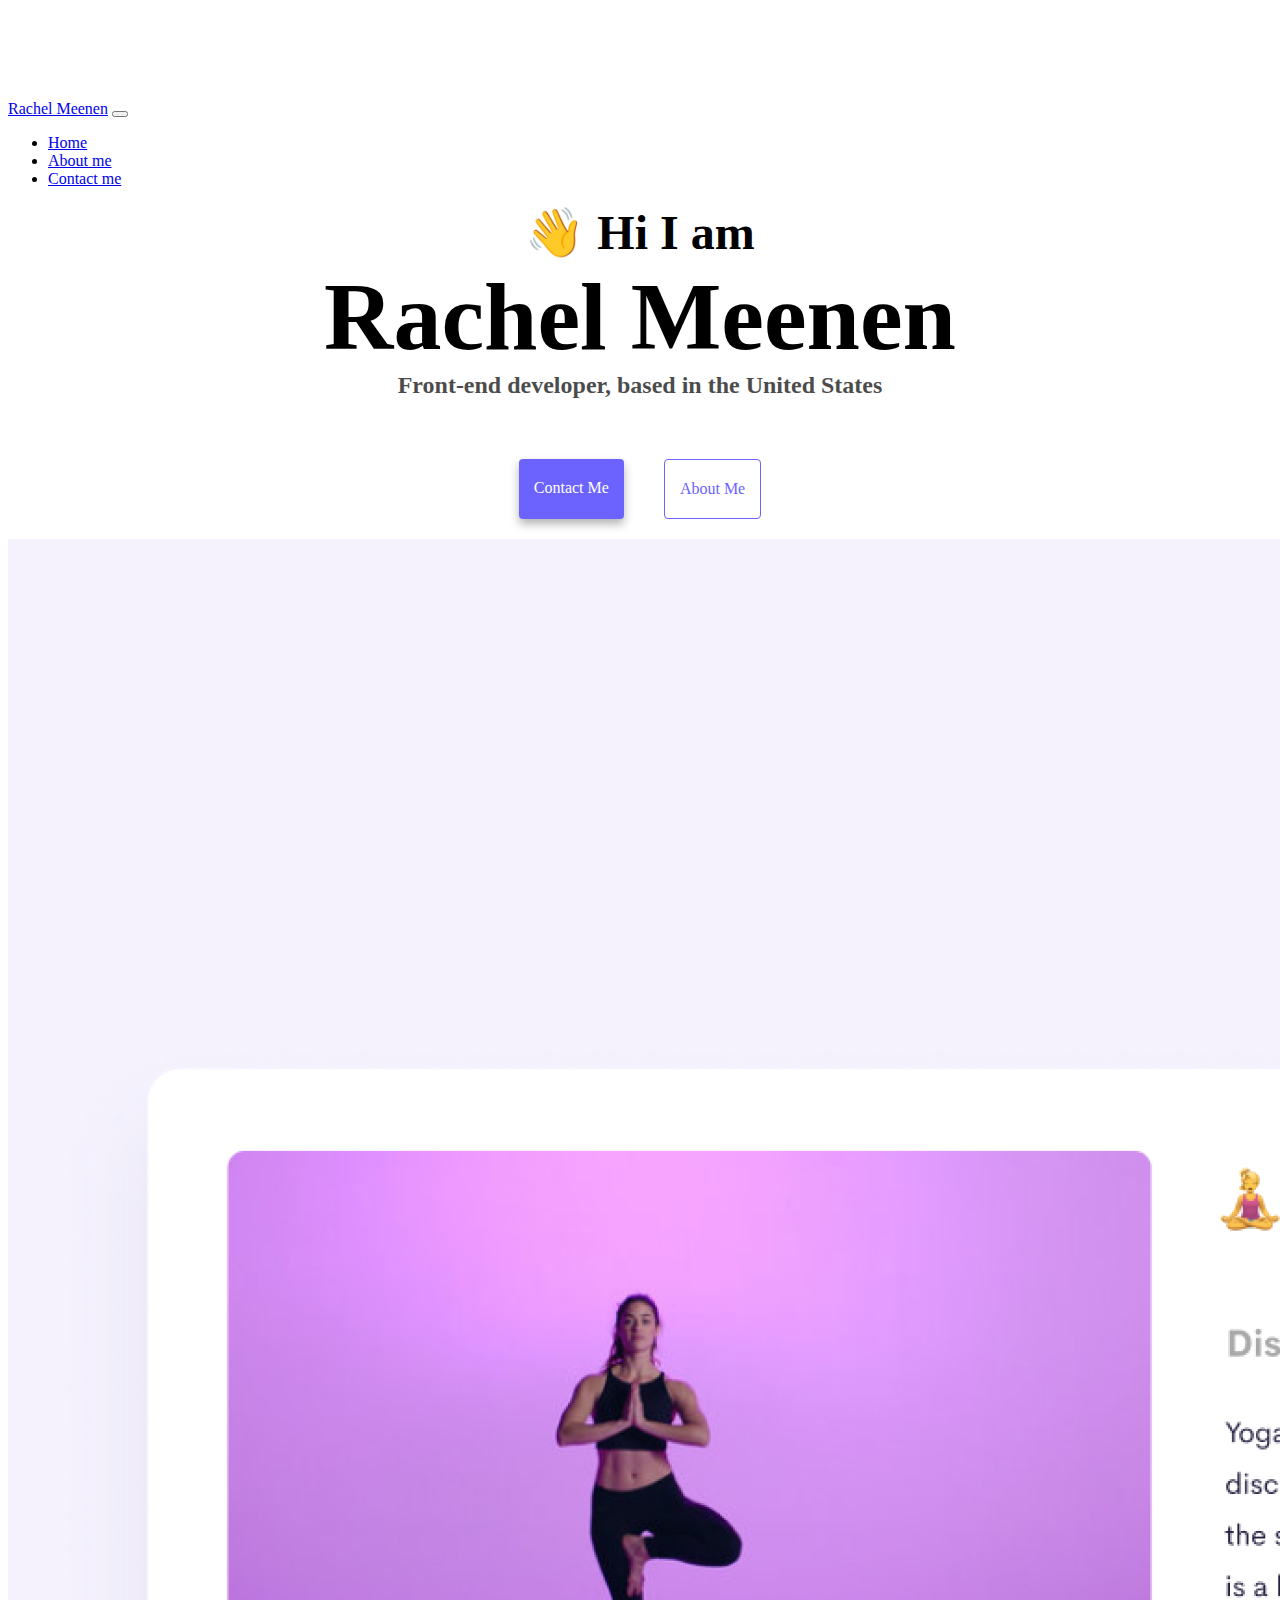
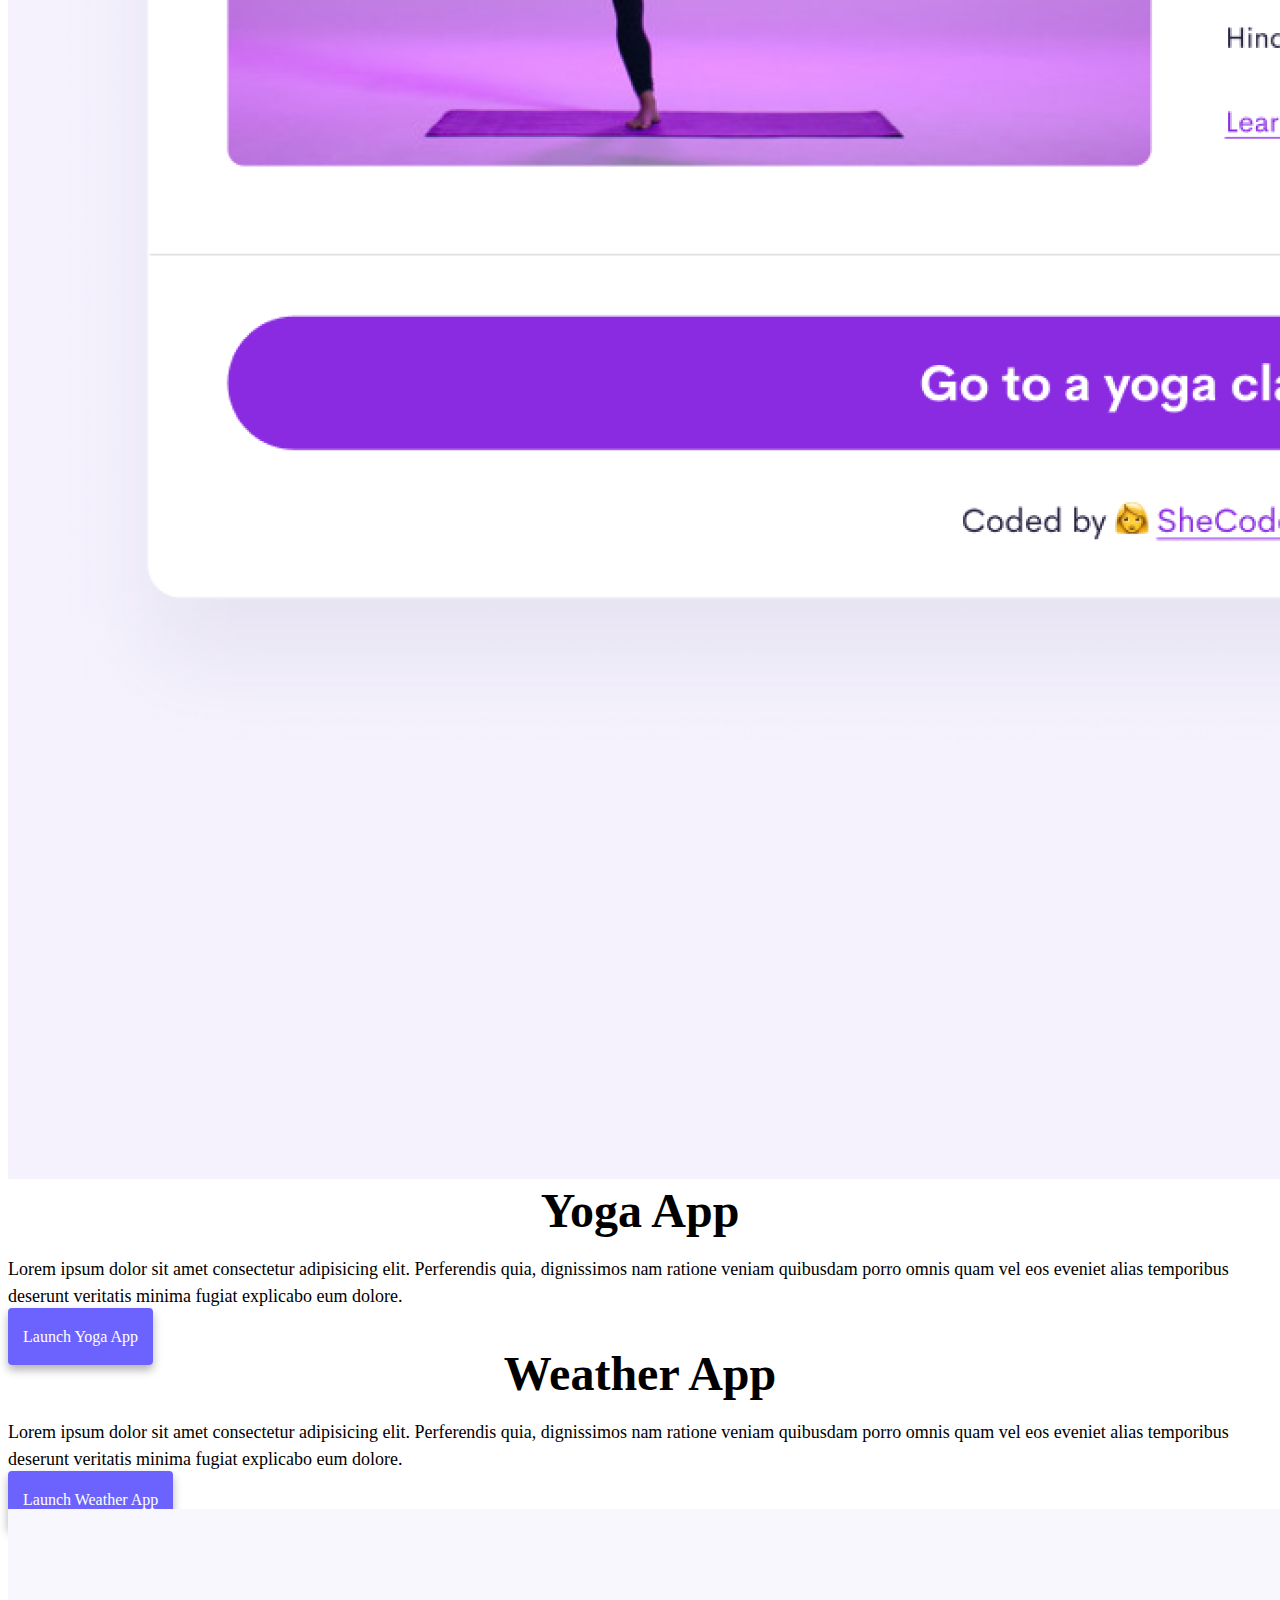
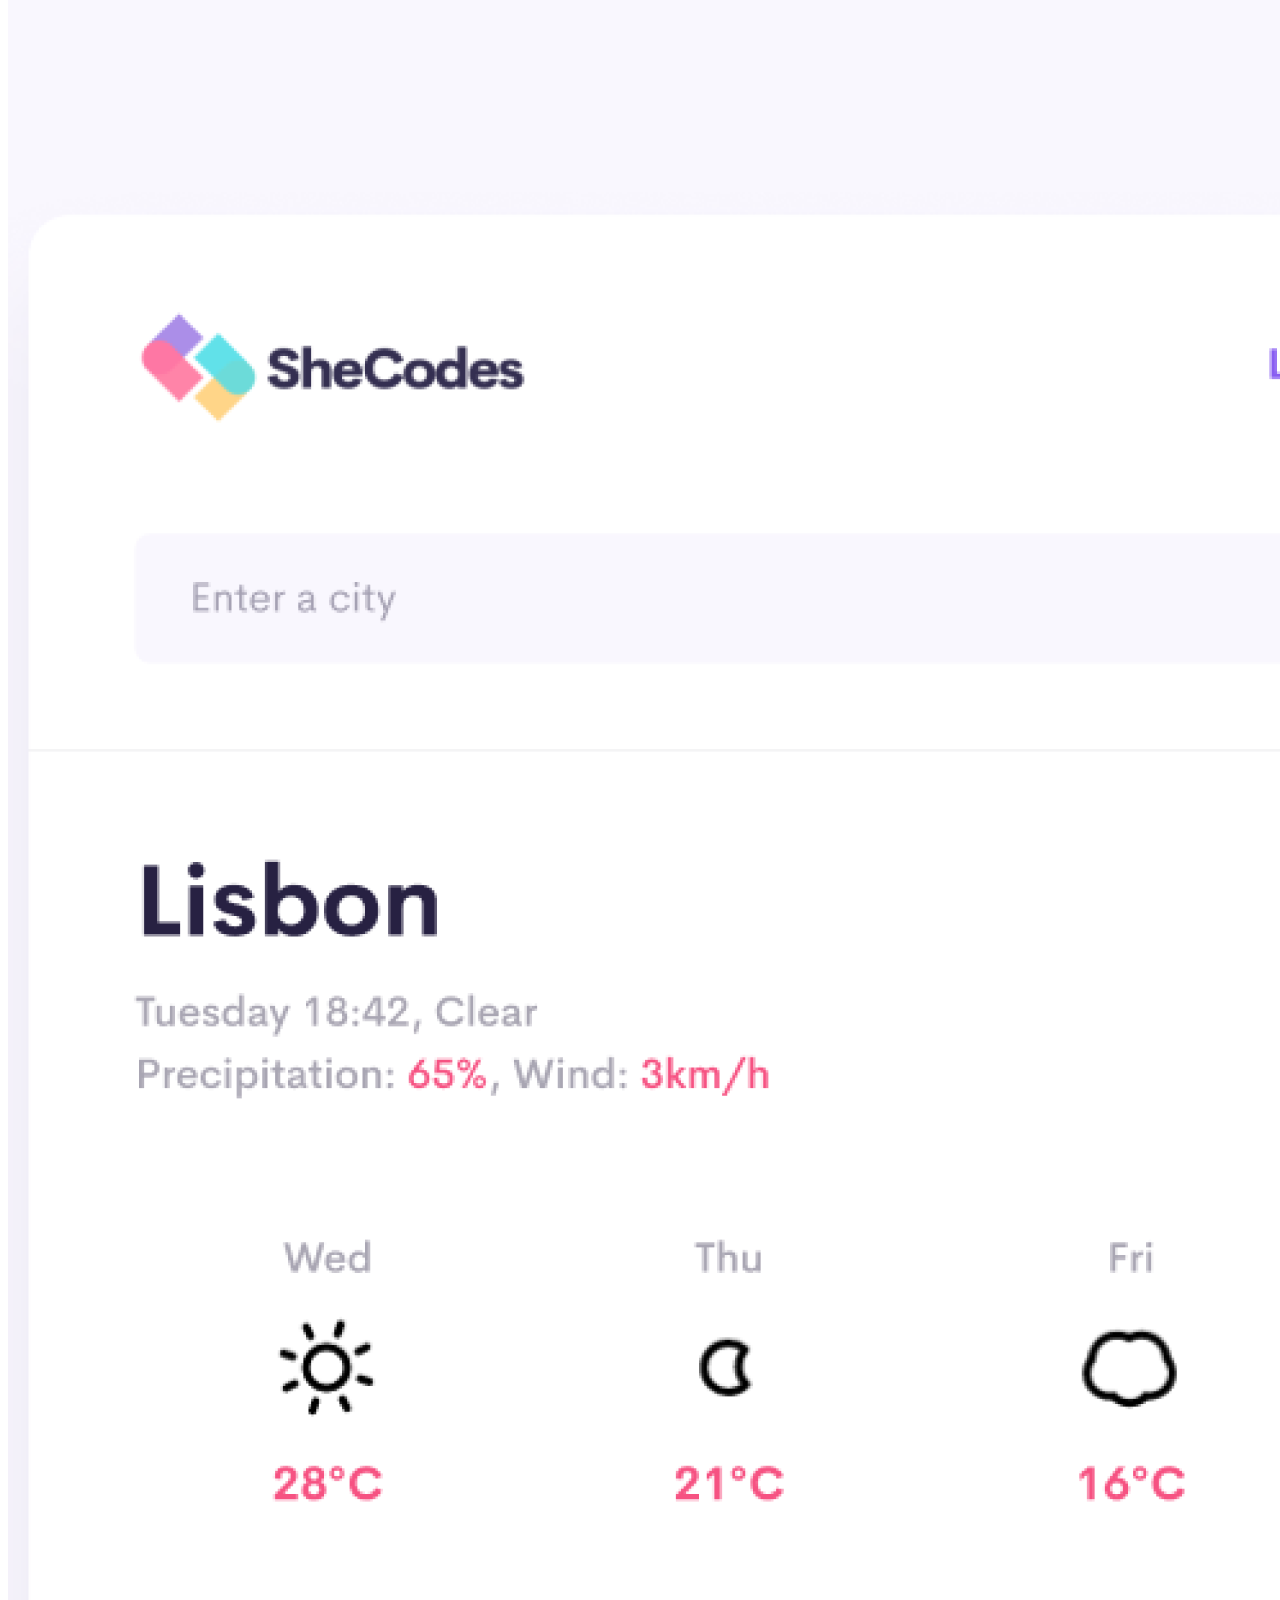
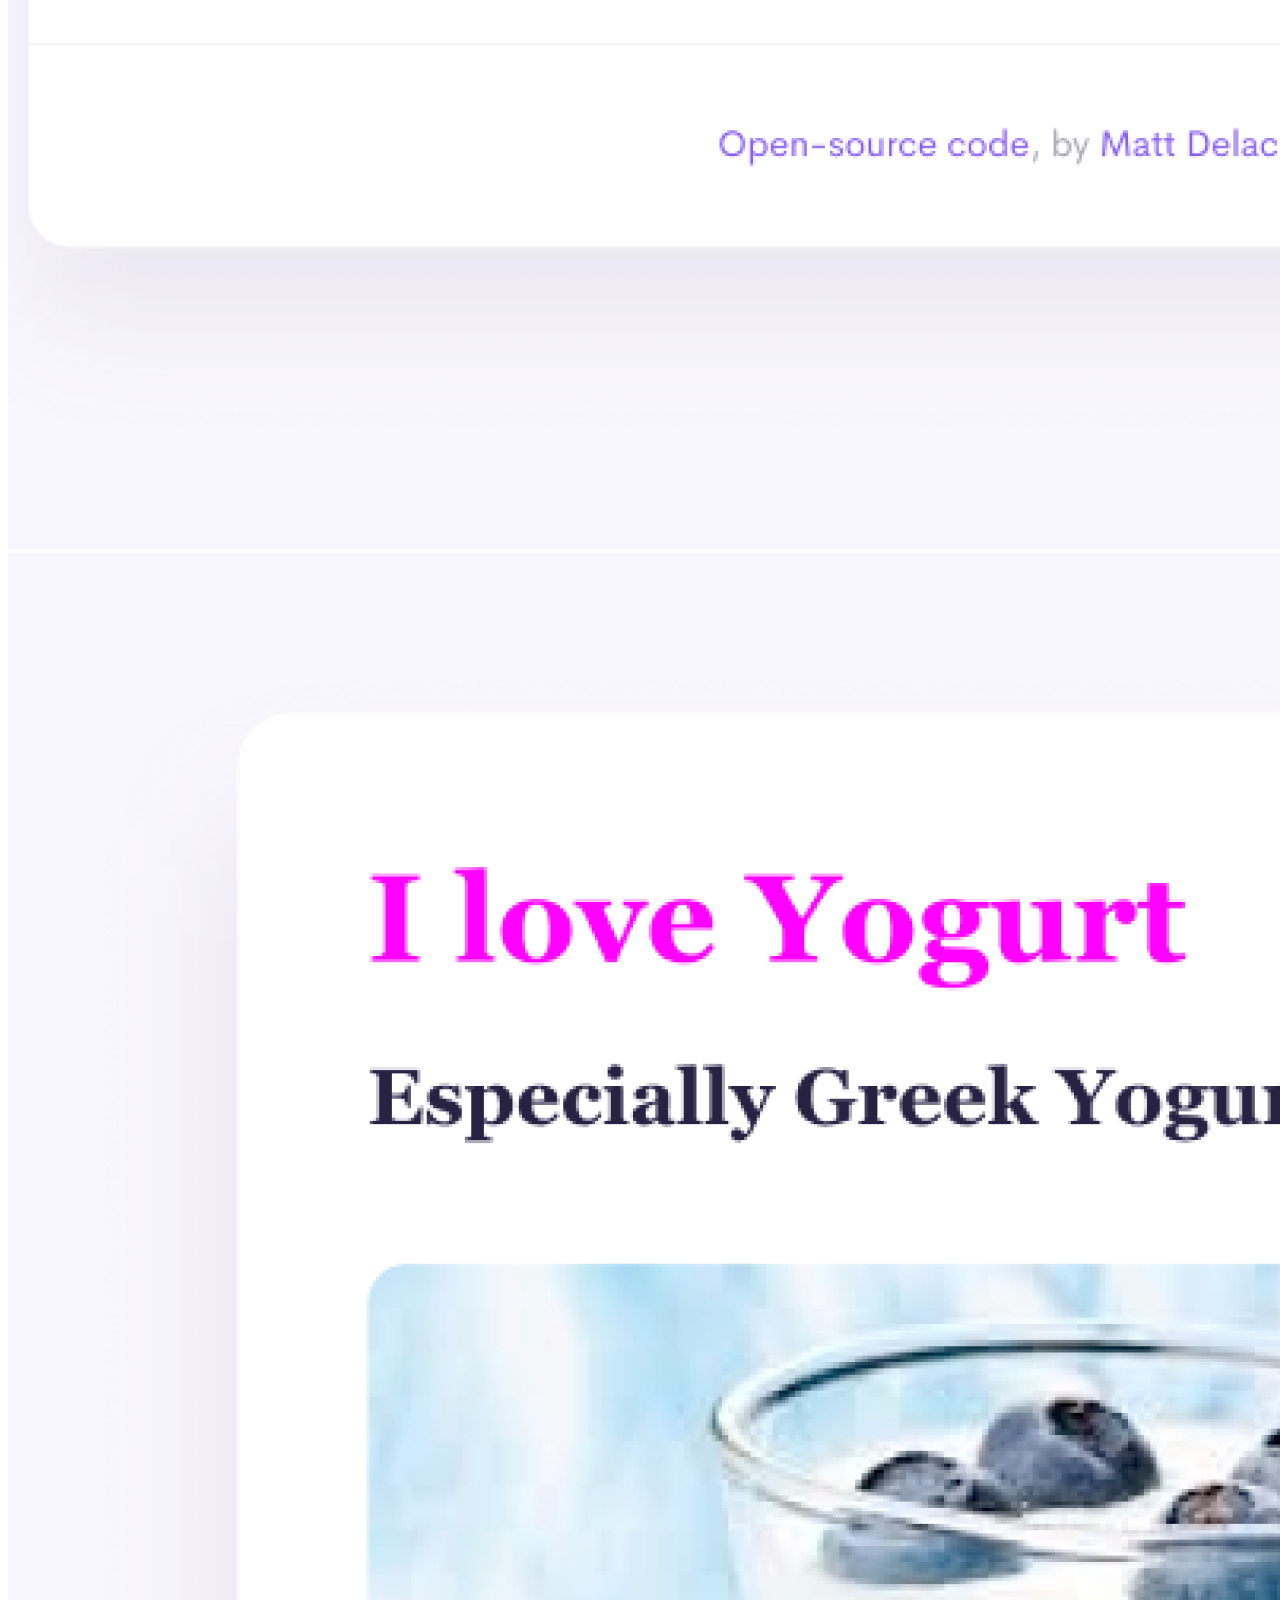
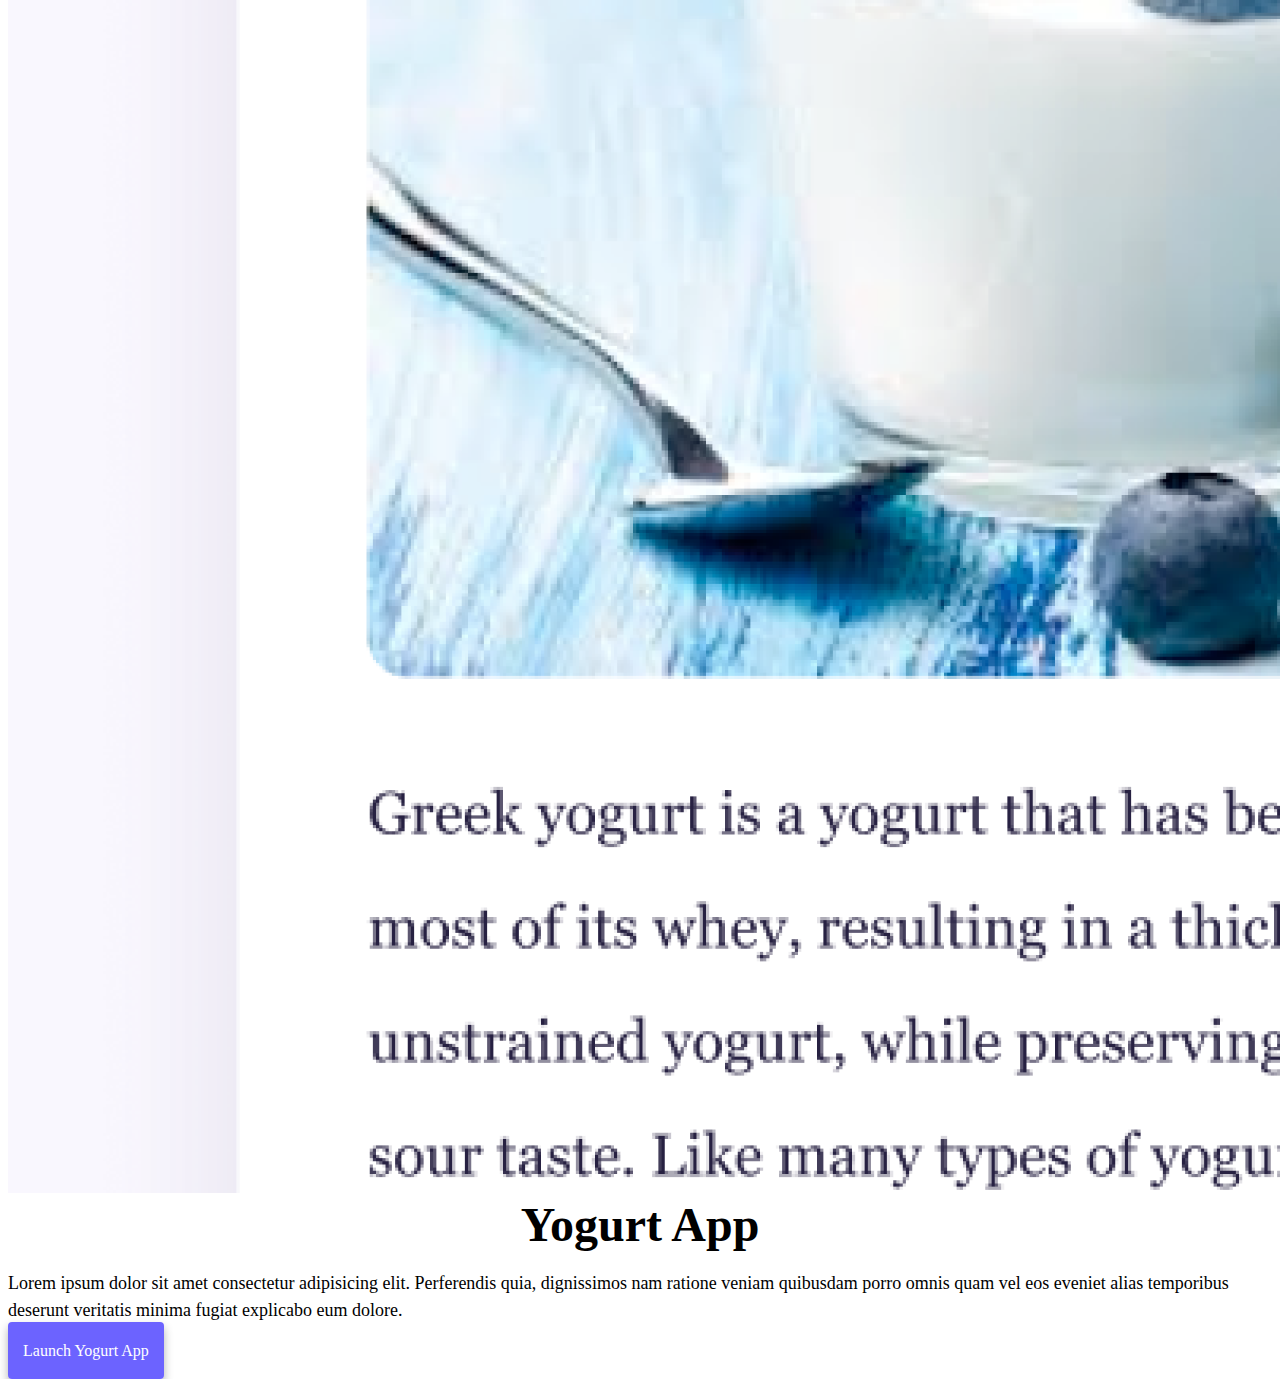
==== index.html @ 5633fe99 "initial commit with previous code" ====
<!DOCTYPE html>
<html lang="en">
  <head>
    <meta charset="UTF-8" />
    <meta http-equiv="X-UA-Compatible" content="IE=edge" />
    <meta name="viewport" content="width=device-width, initial-scale=1.0" />
    <title>Rachel Meenen</title>
    <link
      href="https://cdn.jsdelivr.net/npm/bootstrap@5.2.0/dist/css/bootstrap.min.css"
      rel="stylesheet"
      integrity="sha384-gH2yIJqKdNHPEq0n4Mqa/HGKIhSkIHeL5AyhkYV8i59U5AR6csBvApHHNl/vI1Bx"
      crossorigin="anonymous"
    />
    <script
      src="https://cdn.jsdelivr.net/npm/bootstrap@5.2.0/dist/js/bootstrap.bundle.min.js"
      integrity="sha384-A3rJD856KowSb7dwlZdYEkO39Gagi7vIsF0jrRAoQmDKKtQBHUuLZ9AsSv4jD4Xa"
      crossorigin="anonymous"
    ></script>
    <link rel="stylesheet" href="src/style.css" />
  </head>
  <body>
    <nav class="navbar navbar-expand-lg bg-light fixed-top">
      <div class="container">
        <a class="navbar-brand" href="index.html">Rachel Meenen</a>
        <button
          class="navbar-toggler"
          type="button"
          data-bs-toggle="collapse"
          data-bs-target="#navbarNav"
          aria-controls="navbarNav"
          aria-expanded="false"
          aria-label="Toggle navigation"
        >
          <span class="navbar-toggler-icon"></span>
        </button>
        <div class="collapse navbar-collapse" id="navbarNav">
          <ul class="navbar-nav">
            <li class="nav-item">
              <a class="nav-link active" aria-current="page" href="index.html"
                >Home</a
              >
            </li>
            <li class="nav-item">
              <a class="nav-link" href="about.html">About me</a>
            </li>
            <li class="nav-item">
              <a class="nav-link" href="about.html#contact">Contact me</a>
            </li>
          </ul>
        </div>
      </div>
    </nav>
    <h2>👋 Hi I am</h2>
    <h1>Rachel Meenen</h1>
    <h3>Front-end developer, based in the United States</h3>
    <div class="navigation-links mb-5">
      <a href="about.html#contact" class="primary-link">Contact me</a>
      <a href="about.html" class="secondary-link">About me</a>
    </div>
    <div class="container">
      <div class="row display-flex">
        <div class="col-md-6"> <img src="images/yoga.png" class="img-fluid rounded"/> </div>
        <div class="col-md-6">
          <h2 class="text-start">Yoga App</h2>
          <p class="mt-3">Lorem ipsum dolor sit amet consectetur adipisicing elit. Perferendis quia, dignissimos nam ratione veniam quibusdam porro omnis quam vel eos eveniet alias temporibus deserunt veritatis minima fugiat explicabo eum dolore.</p>
          <div class="mt-5"><a href="#" class="primary-link">Launch Yoga App</a></div>
        </div>
      </div>
      <div class="row display-flex mt-5">
          <div class="col-md-6">
              <h2 class="text-start">Weather App</h2>
              <p class="mt-3">Lorem ipsum dolor sit amet consectetur adipisicing elit. Perferendis quia, dignissimos nam ratione veniam quibusdam porro omnis quam vel eos eveniet alias temporibus deserunt veritatis minima fugiat explicabo eum dolore.</p>
              <div class="mt-5"><a href="#" class="primary-link">Launch Weather App</a></div>
          </div>
          <div class="col-md-6"> <img src="images/weather.png" class="img-fluid rounded"/> </div>
      </div>
      <div class="row display-flex mt-5 mb-5">
        <div class="col-md-6"> <img src="images/yogurt.png" class="img-fluid rounded"/> </div>
        <div class="col-md-6">
          <h2 class="text-start">Yogurt App</h2>
          <p class="mt-3">Lorem ipsum dolor sit amet consectetur adipisicing elit. Perferendis quia, dignissimos nam ratione veniam quibusdam porro omnis quam vel eos eveniet alias temporibus deserunt veritatis minima fugiat explicabo eum dolore.</p>
          <div class="mt-5"><a href="#" class="primary-link">Launch Yogurt App</a>
        </div>
      </div>
    </div>
  </body>
</html>
---- src/style.css ----
:root {
  --primary-color: #6c63ff;
  --secondary-color: #f5f2fe;
  --box-shadow: 0 5px 10px rgba(0, 0, 0, 0.3);
}

body {
  margin-top: 100px;
}

h1,
h2,
h3 {
  text-align: center;
  margin: 0;
}

h1 {
  font-size: 96px;
}

h2 {
  font-size: 48px;
}

h3 {
  font-size: 24px;
  opacity: 0.7;
}

p {
  border-radius: 4px;
  font-size: 18px;
  line-height: 1.5;
}

.navigation-links {
  display: flex;
  margin-top: 40px;
  justify-content: center;
}

.navigation-links a {
  margin: 20px;
}

.primary-link {
  background: var(--primary-color);
  box-shadow: var(--box-shadow);
  color: white;
  border-radius: 4px;
  padding: 20px 15px;
  text-decoration: none;
  text-transform: capitalize;
}

.secondary-link {
  color: var(--primary-color);
  border: 1px solid var(--primary-color);
  border-radius: 4px;
  padding: 20px 15px;
  text-decoration: none;
  text-transform: capitalize;
}

.homepage-link {
  color: var(--primary-color);
  text-align: center;
  display: block;
}

.about-paragraphs {
  display: flex;
  margin: 30px 0;
}

.about-paragraphs p {
  margin: 10px;
}

.email-link {
  display: flex;
  justify-content: center;
  color: var(--primary-color);
  font-size: 28px;
  text-decoration: none;
}

.email-link:hover {
  text-decoration: underline;
}
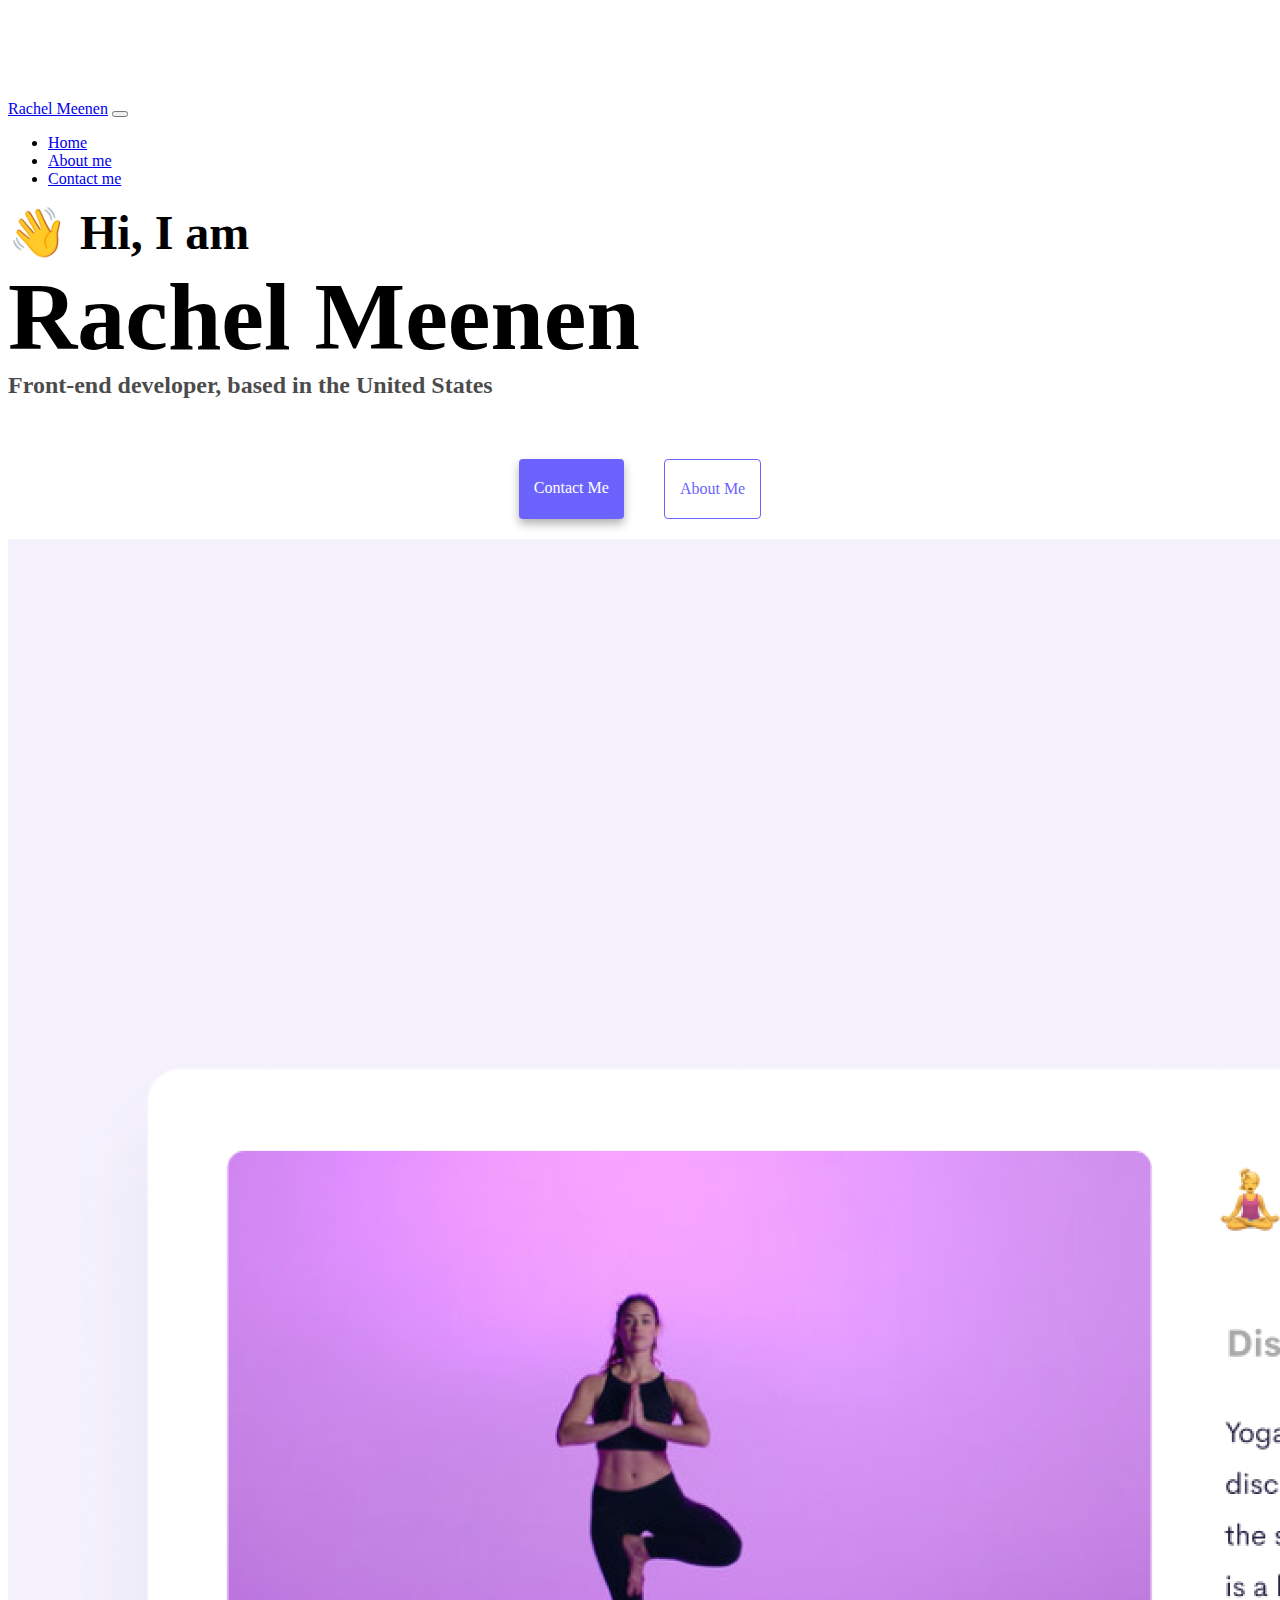
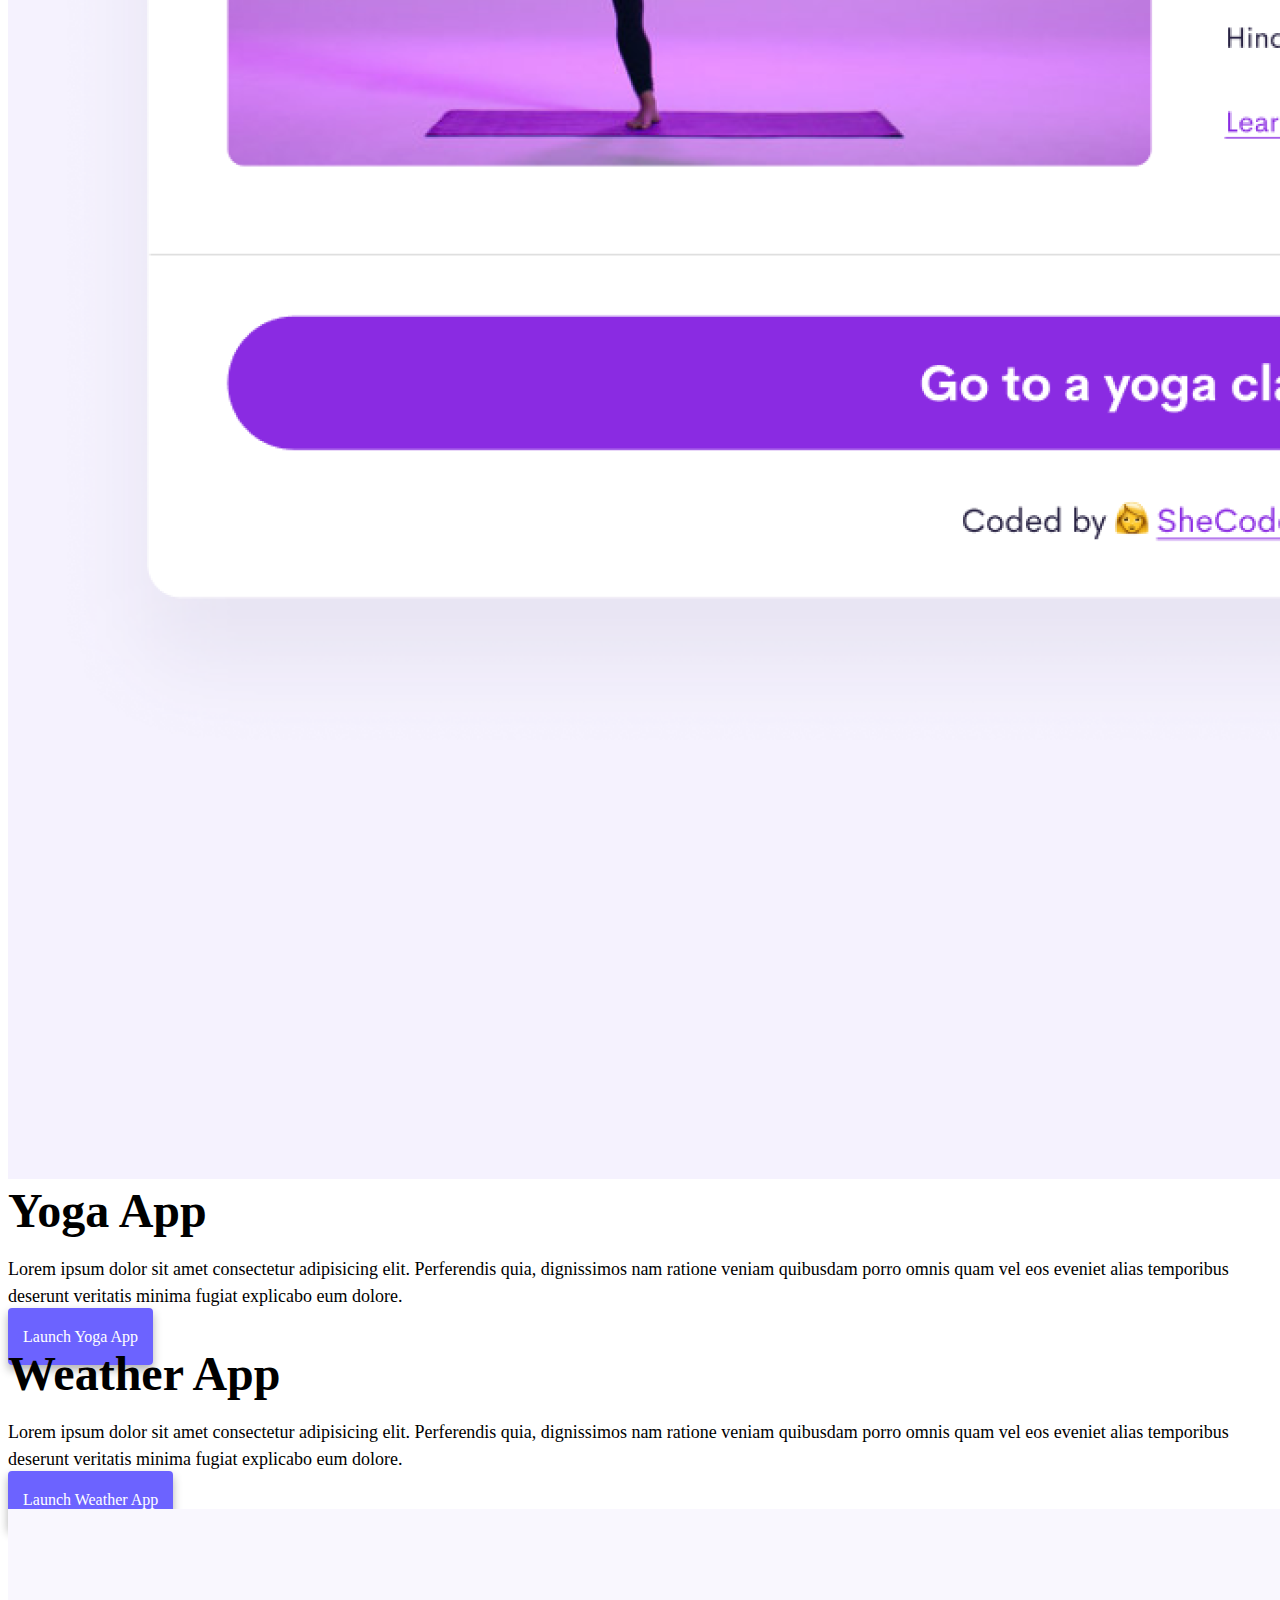
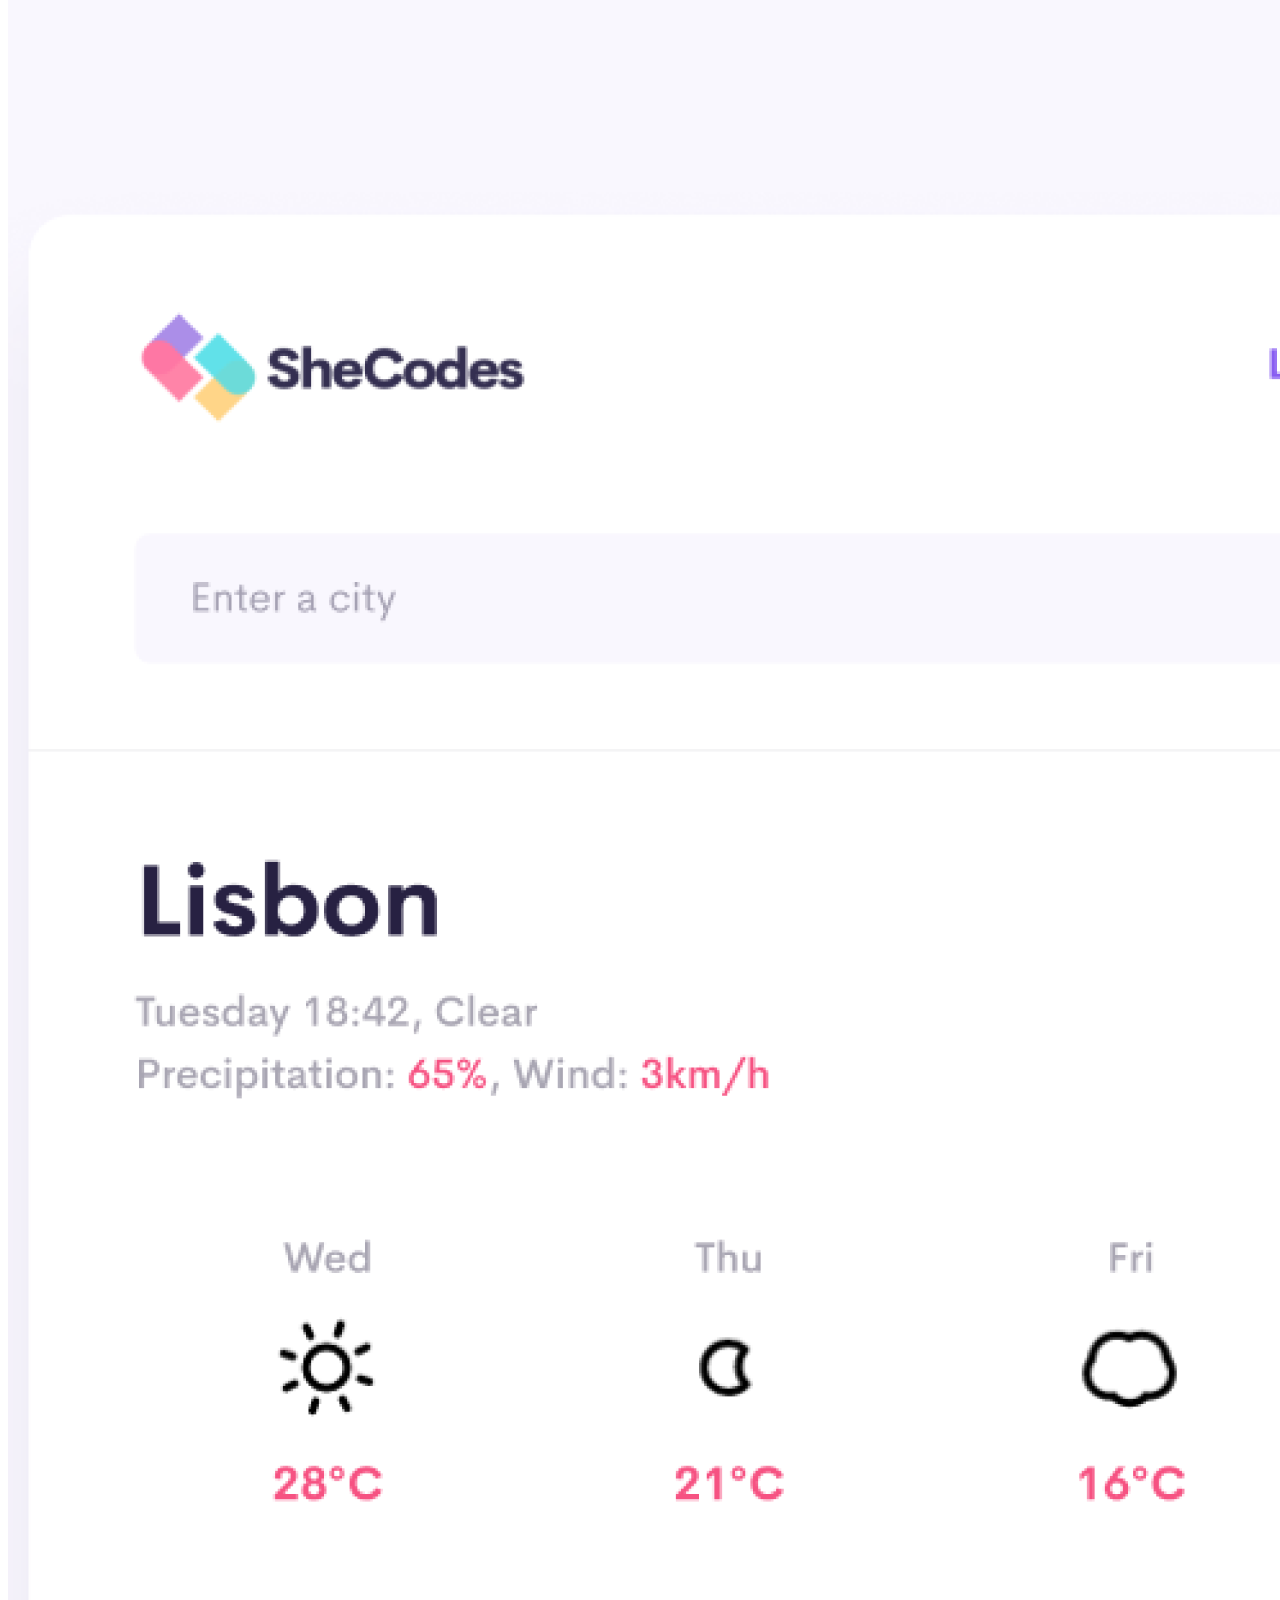
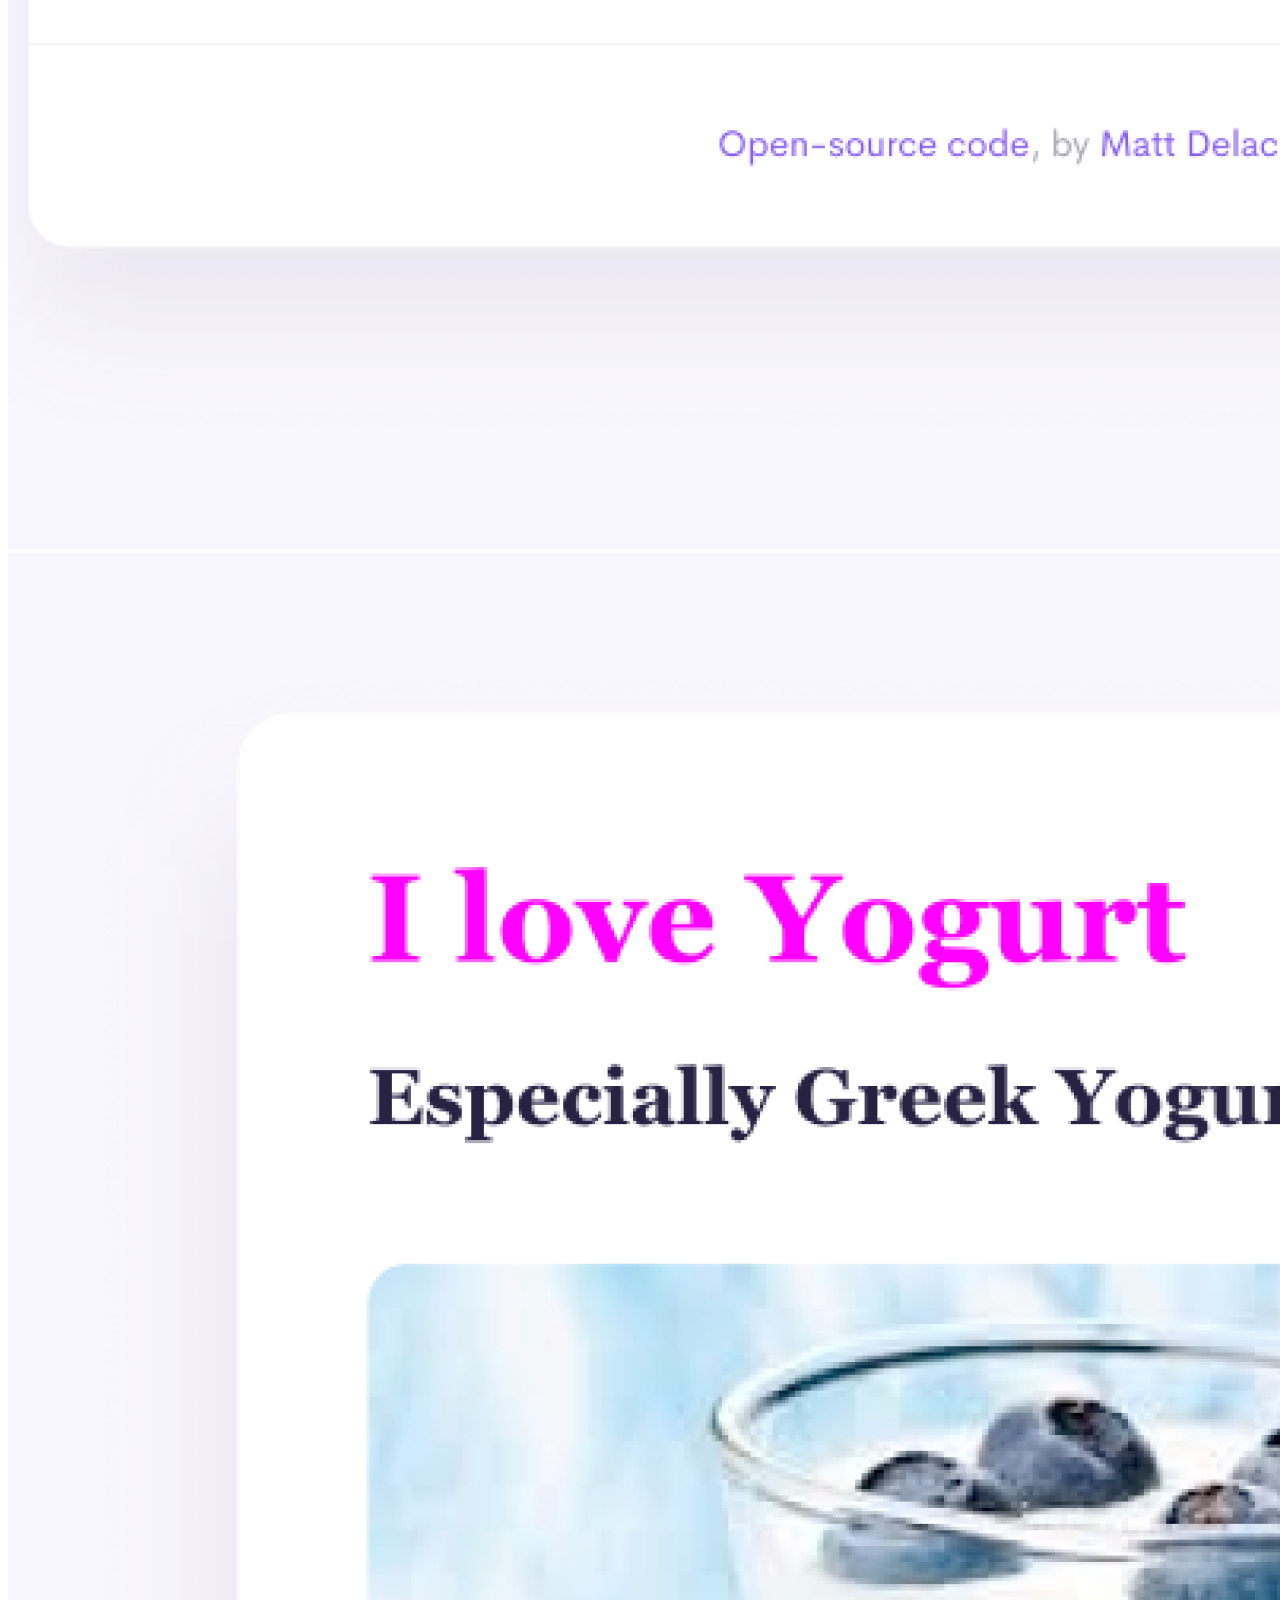
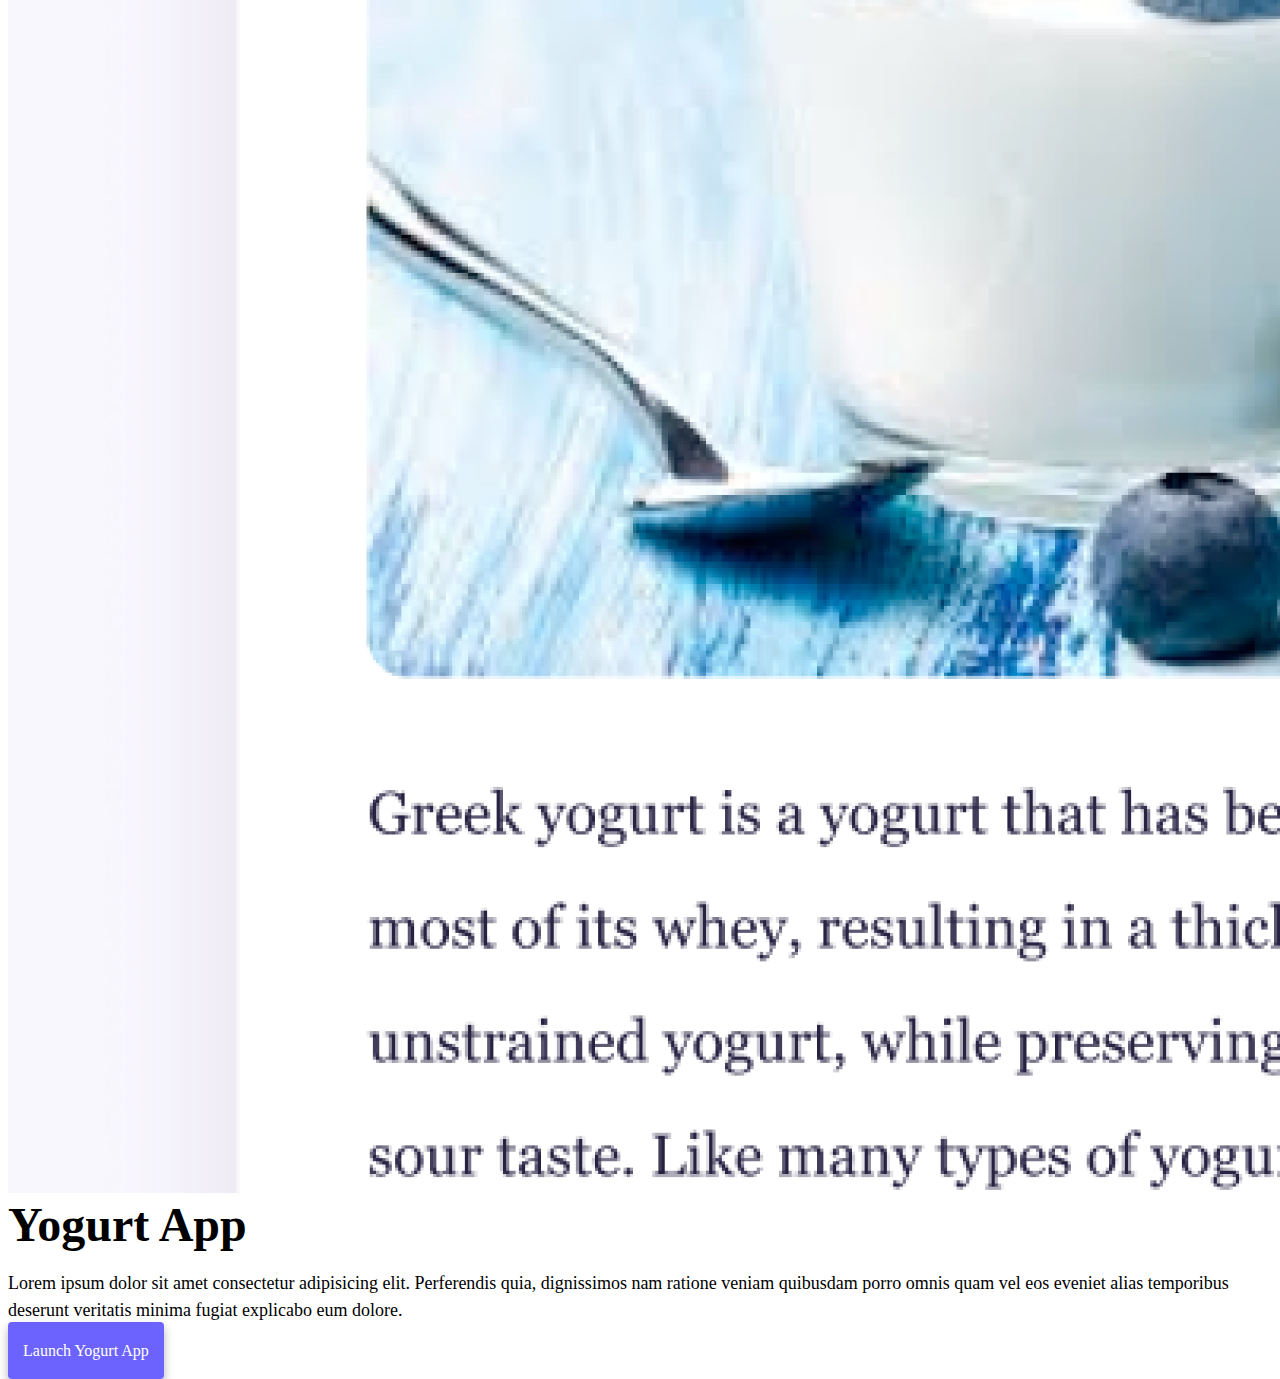
==== commit d9c682ee: "made responsive with font, alignment, and image changes" ====
--- a/index.html
+++ b/index.html
@@ -4,7 +4,8 @@
     <meta charset="UTF-8" />
     <meta http-equiv="X-UA-Compatible" content="IE=edge" />
     <meta name="viewport" content="width=device-width, initial-scale=1.0" />
-    <title>Rachel Meenen</title>
+    <meta name="description" content="Rachel Meenen is a front-end developer based in Kansas City in the United States. She is experienced in creating responsive applications using a variety of tools, such as HTML, CSS, JS, Bootstrap, and GitHub."/>
+    <title>Rachel Meenen, front-end developer</title>
     <link
       href="https://cdn.jsdelivr.net/npm/bootstrap@5.2.0/dist/css/bootstrap.min.css"
       rel="stylesheet"
@@ -41,45 +42,45 @@
               >
             </li>
             <li class="nav-item">
-              <a class="nav-link" href="about.html">About me</a>
+              <a class="nav-link" href="about.html" title="About Rachel Meenen">About me</a>
             </li>
             <li class="nav-item">
-              <a class="nav-link" href="about.html#contact">Contact me</a>
+              <a class="nav-link" href="about.html#contact" title="Contact Rachel Meenen">Contact me</a>
             </li>
           </ul>
         </div>
       </div>
     </nav>
-    <h2>👋 Hi I am</h2>
-    <h1>Rachel Meenen</h1>
-    <h3>Front-end developer, based in the United States</h3>
+    <h2 class="text-center">👋 Hi, I am</h2>
+    <h1 class="text-center">Rachel Meenen</h1>
+    <h3 class="text-center">Front-end developer, based in the United States</h3>
     <div class="navigation-links mb-5">
-      <a href="about.html#contact" class="primary-link">Contact me</a>
-      <a href="about.html" class="secondary-link">About me</a>
+      <a href="about.html#contact" class="primary-link" title="Contact Rachel Meenen">Contact me</a>
+      <a href="about.html" class="secondary-link" title="About Rachel Meenen">About me</a>
     </div>
     <div class="container">
       <div class="row display-flex">
-        <div class="col-md-6"> <img src="images/yoga.png" class="img-fluid rounded"/> </div>
+        <div class="col-md-6"> <img src="images/yoga.png" alt="yoga project" class="img-fluid rounded d-none d-sm-block"/> </div>
         <div class="col-md-6">
-          <h2 class="text-start">Yoga App</h2>
+          <h2>Yoga App</h2>
           <p class="mt-3">Lorem ipsum dolor sit amet consectetur adipisicing elit. Perferendis quia, dignissimos nam ratione veniam quibusdam porro omnis quam vel eos eveniet alias temporibus deserunt veritatis minima fugiat explicabo eum dolore.</p>
-          <div class="mt-5"><a href="#" class="primary-link">Launch Yoga App</a></div>
+          <div class="mt-5"><a href="#" class="primary-link project-link" title="Yoga Project">Launch Yoga App</a></div>
         </div>
       </div>
       <div class="row display-flex mt-5">
           <div class="col-md-6">
-              <h2 class="text-start">Weather App</h2>
+              <h2>Weather App</h2>
               <p class="mt-3">Lorem ipsum dolor sit amet consectetur adipisicing elit. Perferendis quia, dignissimos nam ratione veniam quibusdam porro omnis quam vel eos eveniet alias temporibus deserunt veritatis minima fugiat explicabo eum dolore.</p>
-              <div class="mt-5"><a href="#" class="primary-link">Launch Weather App</a></div>
+              <div class="mt-5"><a href="#" class="primary-link project-link" title="Weather Project">Launch Weather App</a></div>
           </div>
-          <div class="col-md-6"> <img src="images/weather.png" class="img-fluid rounded"/> </div>
+          <div class="col-md-6"> <img src="images/weather.png" alt="weather project" class="img-fluid rounded d-none d-sm-block"/> </div>
       </div>
       <div class="row display-flex mt-5 mb-5">
-        <div class="col-md-6"> <img src="images/yogurt.png" class="img-fluid rounded"/> </div>
+        <div class="col-md-6"> <img src="images/yogurt.png" alt="yogurt project" class="img-fluid rounded d-none d-sm-block"/> </div>
         <div class="col-md-6">
-          <h2 class="text-start">Yogurt App</h2>
+          <h2>Yogurt App</h2>
           <p class="mt-3">Lorem ipsum dolor sit amet consectetur adipisicing elit. Perferendis quia, dignissimos nam ratione veniam quibusdam porro omnis quam vel eos eveniet alias temporibus deserunt veritatis minima fugiat explicabo eum dolore.</p>
-          <div class="mt-5"><a href="#" class="primary-link">Launch Yogurt App</a>
+          <div class="mt-5"><a href="#" class="primary-link project-link" title="Yogurt Project">Launch Yogurt App</a>
         </div>
       </div>
     </div>
--- a/src/style.css
+++ b/src/style.css
@@ -11,7 +11,6 @@
 h1,
 h2,
 h3 {
-  text-align: center;
   margin: 0;
 }
 
@@ -88,4 +87,21 @@
 
 .email-link:hover {
   text-decoration: underline;
+}
+
+@media (max-width: 576px) {
+  h1 {
+    font-size: 48px;
+  }
+
+  h2, .email-link {
+    font-size: 32px;
+    text-align: center;
+  }
+
+  .project-link {
+    display: block;
+    text-align: center;
+    margin: 0 50px;
+  }
 }